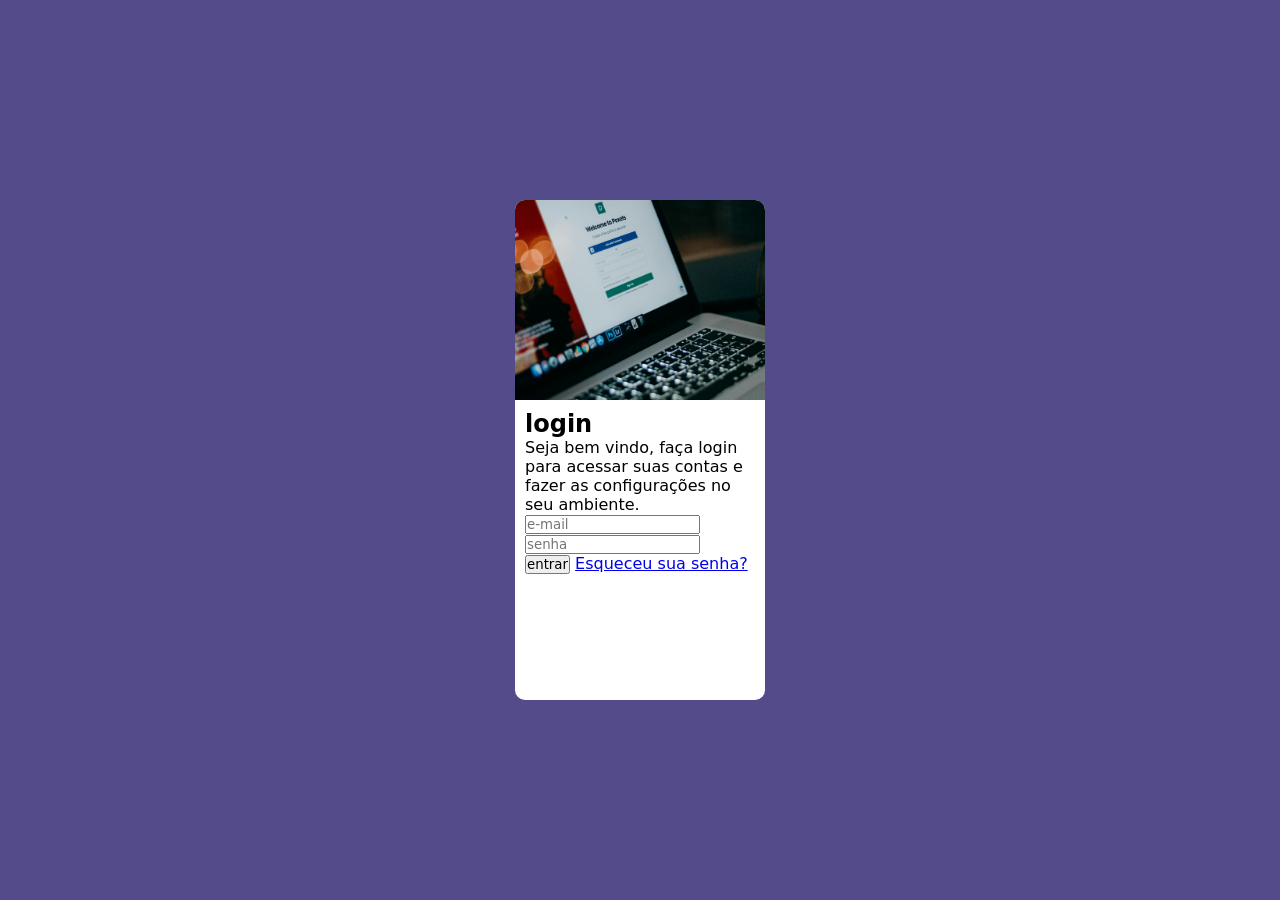
==== index.html @ 17c587b4 "." ====
<!DOCTYPE html>
<html lang="pt-br">
<head>
    <meta charset="UTF-8">
    <meta name="viewport" content="width=device-width, initial-scale=1.0">
    <link rel="stylesheet" href="tela_login.css">
    <link rel="shortcut icon" href="favicon.png" type="image/x-icon">
    <title>tela de login</title>
</head>
<body>
    <main>
        <section id="login">
            <div id="imagem">
                <!--aki vai a imagem-->
            </div>
            <div id="formulario">
                <h1>login</h1>
                <p>Seja bem vindo, faça login para acessar suas contas e fazer as configurações no seu ambiente.</p>

                <form action="login.php" method="post" >
                    <input type="email" placeholder="e-mail"><br>
                    <input type="password" placeholder="senha"><br>
                    <button>entrar</button>
                    <a href="#">Esqueceu sua senha?</a>
                </form>
            </div>
            
            </div>
        </section>
    </main>
</body>
</html>
---- tela_login.css ----
@charset "utf-8";
/*mobile first*/
*{
    font-family: system-ui, -apple-system, BlinkMacSystemFont, 'Segoe UI', Roboto, Oxygen, Ubuntu, Cantarell, 'Open Sans', 'Helvetica Neue', sans-serif;
    margin: 0;
    padding: 0;
    box-sizing: border-box;
}

body,html{
    background-color: rgb(83, 75, 138);
    height: 100vh;
    width: 100vw;
}

main{
    position: relative;
    height: 100vh;
    width: 100vw;

}

section#login{
    position: absolute;
    top: 50%;
    left: 50%;
    transform: translate(-50%,-50%);
    background-color: white;
    width: 250px;
    height: 500px;
    border-radius: 10px;
}

section#login div#imagem{
    display:block;
    background-image:url(imagens/tela_login.jpg); 
    background-size: cover;
    background-position:left center;
    height: 200px;
    border-radius: 10px 10px 0 0;
}

div#formulario{
    display: block;
    padding: 10px;

}
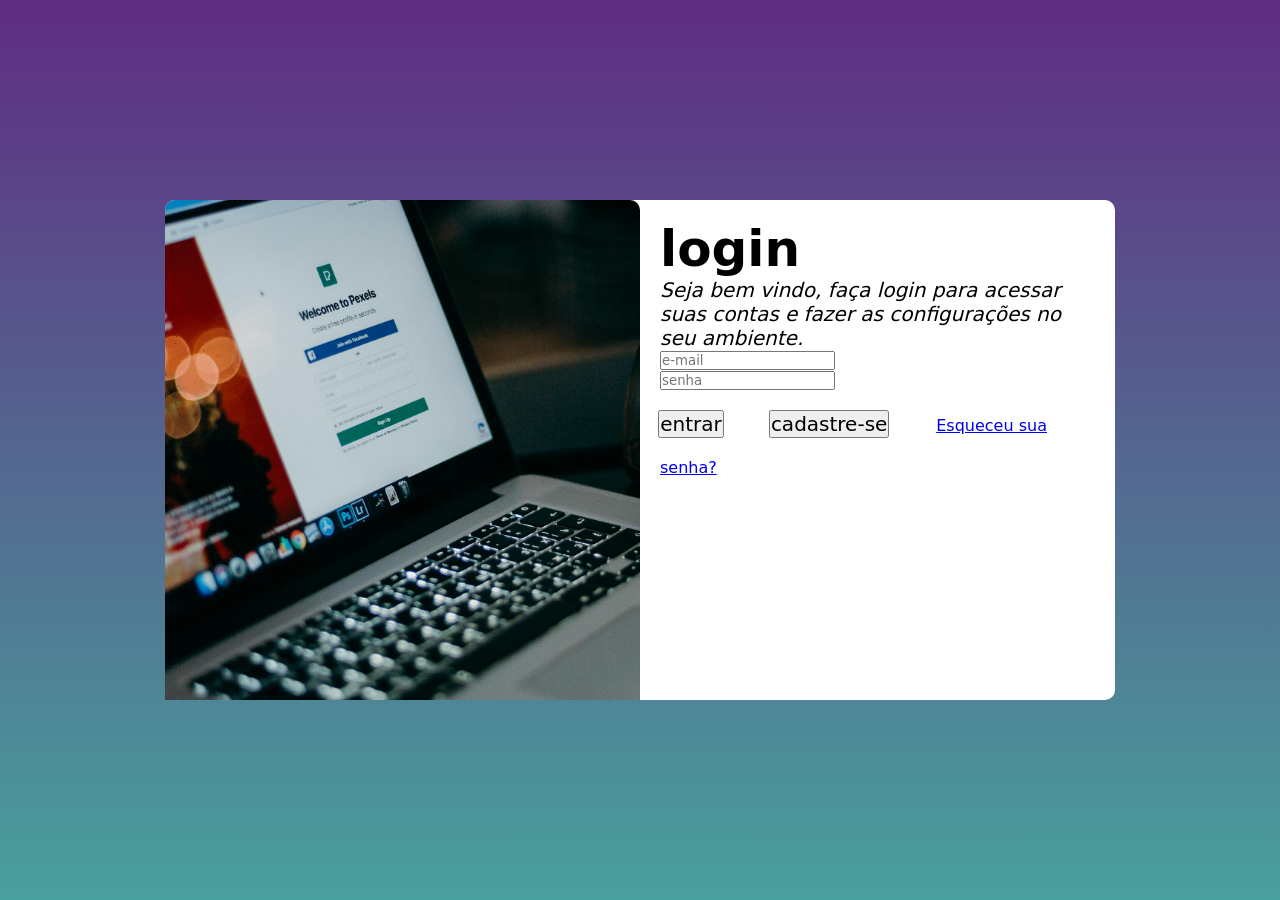
==== commit a8e7ba91: "update" ====
--- a/index.html
+++ b/index.html
@@ -4,6 +4,7 @@
     <meta charset="UTF-8">
     <meta name="viewport" content="width=device-width, initial-scale=1.0">
     <link rel="stylesheet" href="tela_login.css">
+    <link rel="stylesheet" href="media_tablet.css">
     <link rel="shortcut icon" href="favicon.png" type="image/x-icon">
     <title>tela de login</title>
 </head>
@@ -21,6 +22,7 @@
                     <input type="email" placeholder="e-mail"><br>
                     <input type="password" placeholder="senha"><br>
                     <button>entrar</button>
+                    <button>cadastre-se</button>
                     <a href="#">Esqueceu sua senha?</a>
                 </form>
             </div>
--- a/tela_login.css
+++ b/tela_login.css
@@ -13,6 +13,16 @@
     width: 100vw;
 }
 
+    p{
+        font-size: 20px;
+        font-style: italic;
+    }
+    button{
+        font-size: 20px;
+        margin: 20px;
+        position: relative;
+        left: -8%;
+    }
 main{
     position: relative;
     height: 100vh;
@@ -29,6 +39,9 @@
     width: 250px;
     height: 500px;
     border-radius: 10px;
+
+    
+    transition-timing-function: ease;
 }
 
 section#login div#imagem{
@@ -39,6 +52,19 @@
     height: 200px;
     border-radius: 10px 10px 0 0;
 }
+h1{
+        font-size: 50px;
+    }
+    p{
+        font-size: 20px;
+        font-style: italic;
+    }
+    button{
+        font-size: 20px;
+        margin: 20px;
+        position: relative;
+        left: -5%;
+    }
 
 div#formulario{
     display: block;
--- a/media_tablet.css
+++ b/media_tablet.css
@@ -0,0 +1,64 @@
+@charset "UTF-8";
+ /*typical device breakpoints 
+ peuqenas telas: 320px - 480px
+ tablets: 481px - 768px 
+ desktop: 962px - 1200px
+    large desktop: 1201px ou mais
+ */
+ @media screen and (min-width: 768px) and (max-width: 992px){
+    body{
+            background-image: linear-gradient(to top,#49a09d,#5f2c82);
+        }
+    h1{
+        font-size: 50px;
+    }
+    p{
+        font-size: 20px;
+        font-style: italic;
+    }
+    button{
+        font-size: 20px;
+        margin: 20px;
+        position: relative;
+        left: -8%;
+    }
+
+    section#login{
+        width: 90vw;
+    }
+    section#login div#imagem{
+        float: left;
+        width: 60%;
+        height: 100%;
+    }
+
+
+        div#formulario{
+            float: right;
+            width: 40%;
+            height: 100%;
+            padding: 20px;
+    }
+    }  
+
+    @media screen and (min-width: 992px){
+        body{
+            background-image: linear-gradient(to top,#49a09d,#5f2c82);
+        }
+        section#login{
+            width: 950px;
+        }
+        section#login div#imagem{
+            float: left;
+            width: 50%;
+            height: 100%;
+        }
+    
+    
+            div#formulario{
+                float: right;
+                width: 50%;
+                height: 100%;
+                padding: 20px;
+        }
+    }
